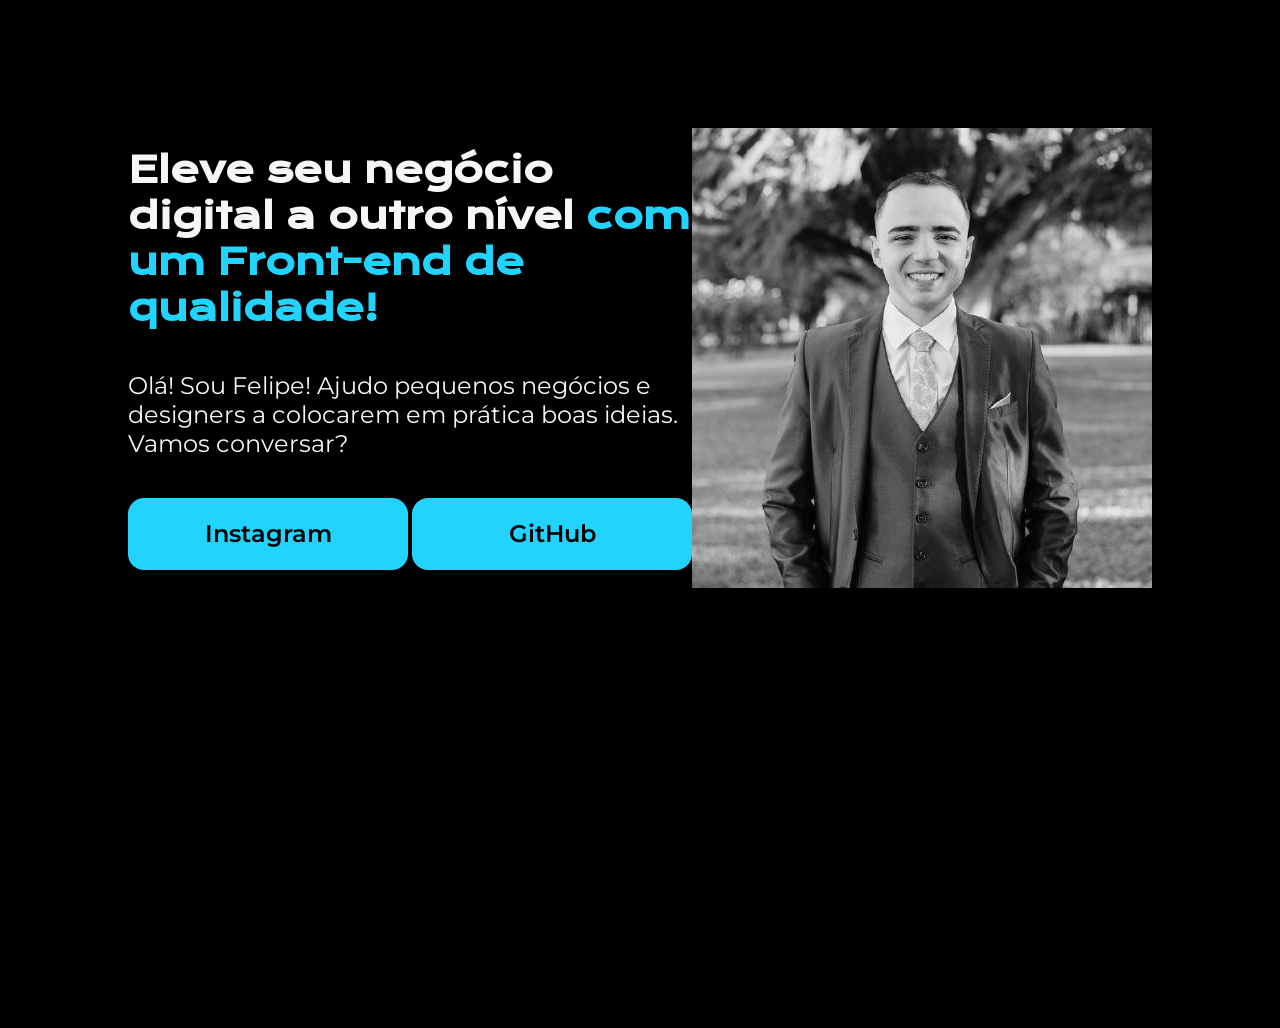
==== index.html @ fc51e9ee "first commit" ====
<!DOCTYPE html>
<html lang="pt-br">

<head>
    <meta charset="UTF-8">
    <meta name="viewport" content="width=device-width, initial-scale=1.0">
    <title>Meu Portfólio</title>
    <link rel="stylesheet" href="styles.css">
</head>

<body>
    <header> </header>
    <main class="apesentacao">
        <section class="apresentacao__conteudo">
            <h1 class="apresentacao__conteudo__titulo">Eleve seu negócio digital a outro nível <strong
                    class="titulo-destaque">com um Front-end de
                    qualidade!</strong>
            </h1>
            <p class="apresentacao__conteudo__texto">Olá! Sou Felipe! Ajudo pequenos negócios e designers a colocarem em
                prática boas ideias. Vamos conversar?
            </p>
            <div class="apresentacao__links">
                <a class="apesentacao__links__link" href="https://www.instagram.com/velocetechoficial/">Instagram</a>
                <a class="apesentacao__links__link" href="https://github.com/felipelwvargas-spec">GitHub</a>
            </div>
        </section>
        <img src="logo.png" alt="HTML Image">
    </main>
    <footer> </footer>



</body>

</html>
---- styles.css ----
@import url('https://fonts.googleapis.com/css2?family=Krona+One&family=Montserrat:ital,wght@0,100..900;1,100..900&display=swap');


* {
    margin: 0;
    padding: 0;
    box-sizing: border-box;
}

body {
    height: 100vh;
    box-sizing: border-box;
    background-color: #000000;
    color: #F6F6F6;
}

h1 {
    color: #F6F6F6;
}

.apesentacao {
    margin: 10% 10%;
    display: flex;
    flex-direction: line;
    align-items: center;
    justify-content: space-between;
}

.apresentacao__conteudo {
    width: 615px;
    display: flex;
    flex-direction: column;
    gap: 40px;

}

.apresentacao__conteudo__titulo {
    font-size: 36px;
    font-family: "Krona One", sans-serif;
}

.apresentacao__conteudo__texto {
    font-size: 24px;
    font-family: "Montserrat", sans-serif;
}

.apresentacao__links {
    display: flex;
    justify-content: space-between;
}

.apesentacao__links__link {
    background-color: #22D4FD;
    width: 280px;
    text-align: center;
    padding: 21.5px 0;
    border-radius: 16px;
    font-size: 24px;
    text-decoration: none;
    color: #000000;
    font-family: "Montserrat", sans-serif;
    font-weight: 600;
}

.titulo-destaque {
    color: #22D4FD;
}
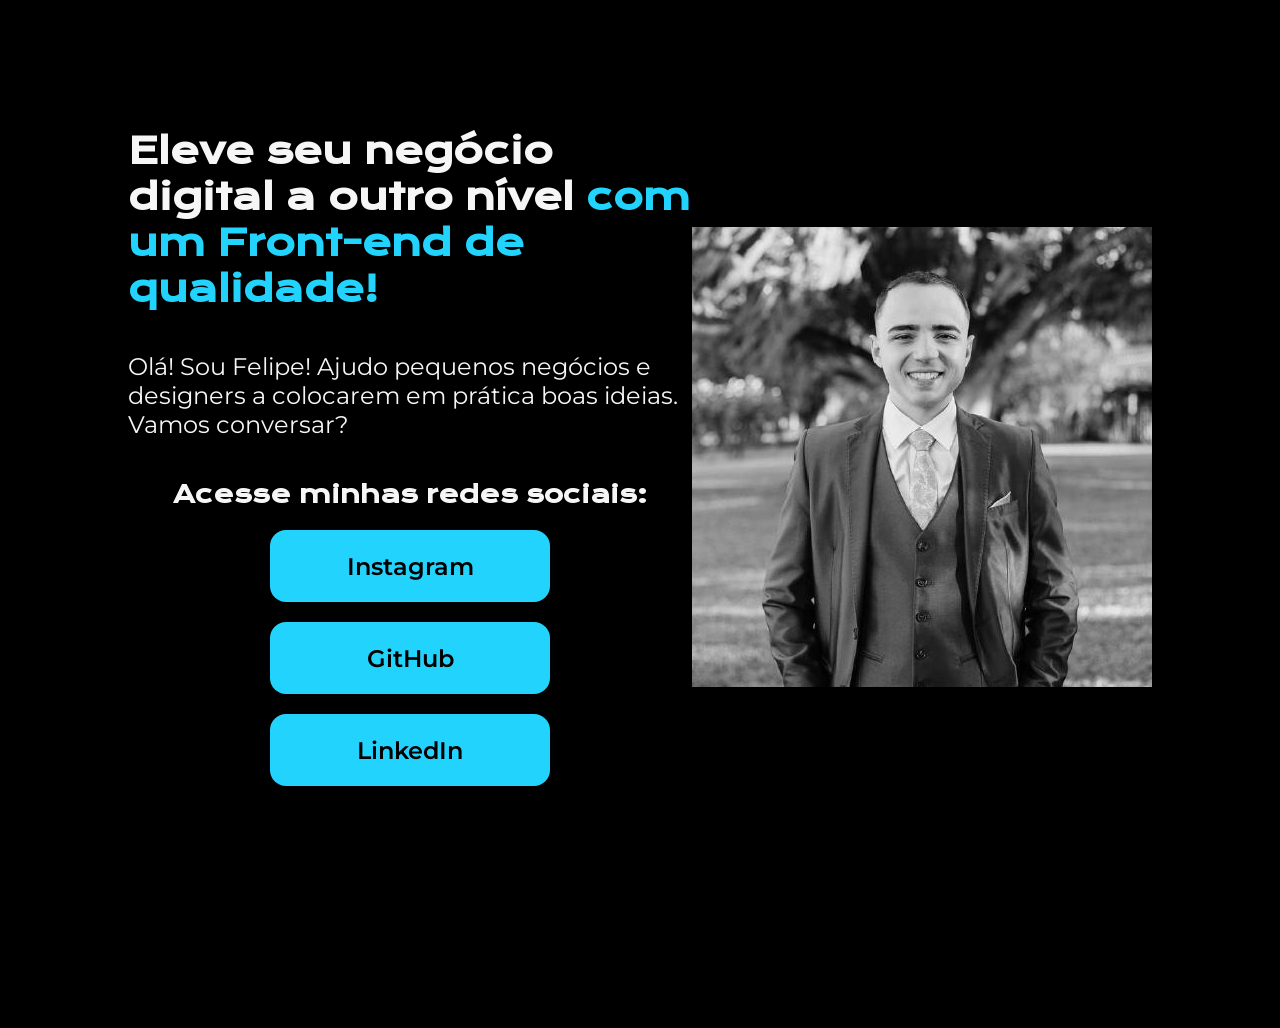
==== commit f07d9b7c: "Adicionar link" ====
--- a/index.html
+++ b/index.html
@@ -20,8 +20,11 @@
                 prática boas ideias. Vamos conversar?
             </p>
             <div class="apresentacao__links">
-                <a class="apesentacao__links__link" href="https://www.instagram.com/velocetechoficial/">Instagram</a>
+                <h2 class="apresentacao__links__titulo">Acesse minhas redes sociais:</h2>
+                <a class="apesentacao__links__link"
+                    href="https://www.instagram.com/felipewvargas?igsh=ZndsNXUxMmVxbWNw">Instagram</a>
                 <a class="apesentacao__links__link" href="https://github.com/felipelwvargas-spec">GitHub</a>
+                <a class="apesentacao__links__link" href="https://www.linkedin.com/in/felipelwvargas/">LinkedIn</a>
             </div>
         </section>
         <img src="logo.png" alt="HTML Image">
--- a/styles.css
+++ b/styles.css
@@ -47,6 +47,9 @@
 .apresentacao__links {
     display: flex;
     justify-content: space-between;
+    flex-direction: column;
+    gap: 20px;
+    align-items: center;
 }
 
 .apesentacao__links__link {
@@ -62,6 +65,12 @@
     font-weight: 600;
 }
 
+.apresentacao__links__titulo {
+    font-size: 24px;
+    font-family: "Krona One", sans-serif;
+    font-weight: 600;
+}
+
 .titulo-destaque {
     color: #22D4FD;
 }
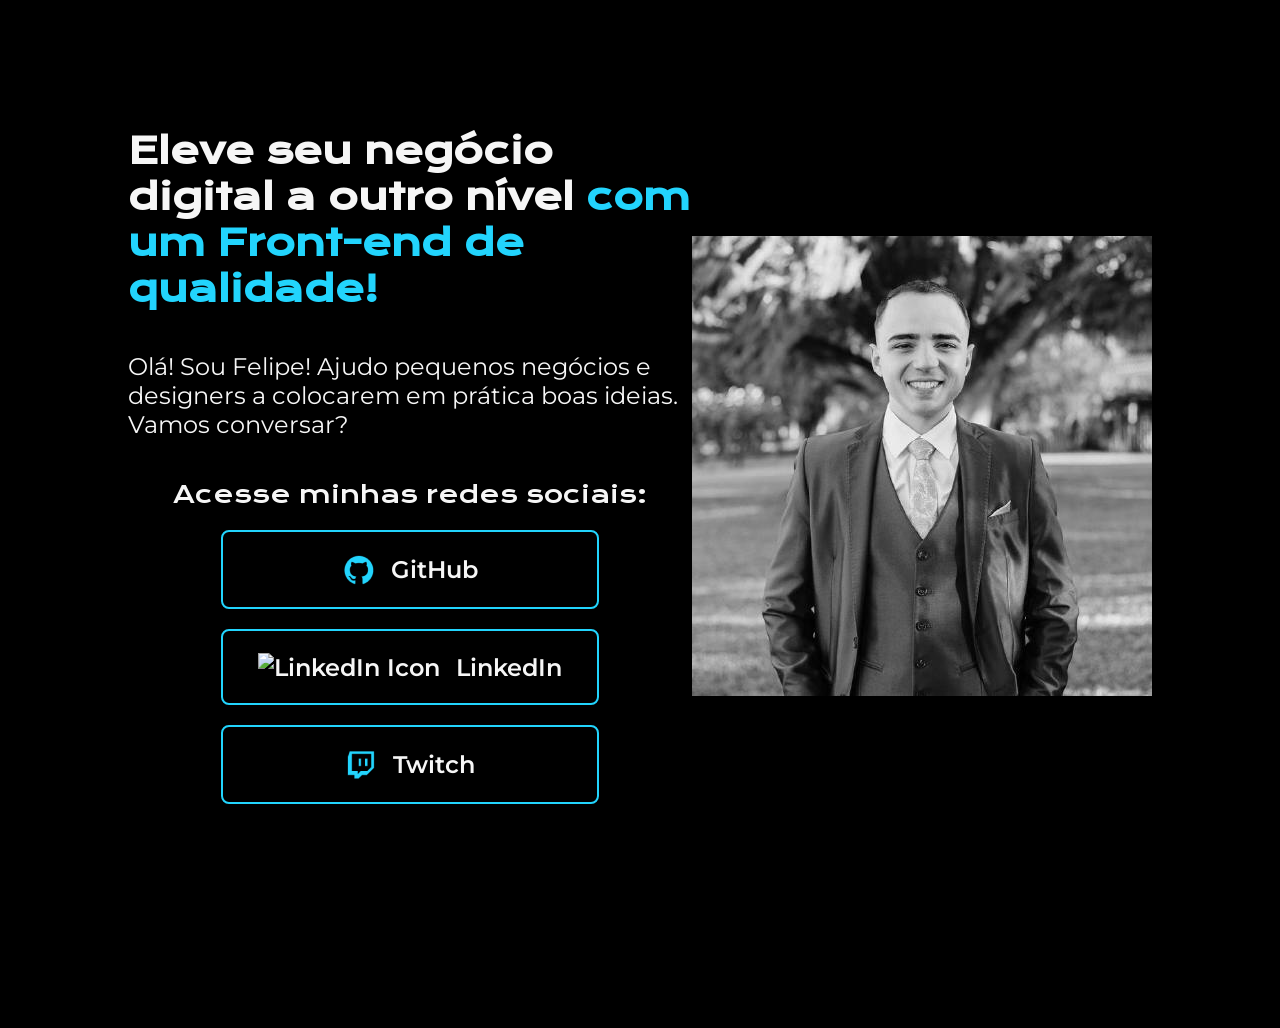
==== commit a46ca6d5: "Adicionar link" ====
--- a/index.html
+++ b/index.html
@@ -21,13 +21,19 @@
             </p>
             <div class="apresentacao__links">
                 <h2 class="apresentacao__links__titulo">Acesse minhas redes sociais:</h2>
+
+                <a class="apesentacao__links__link" href="https://github.com/felipelwvargas-spec">
+                    <img src="assets/Logo Github.png" alt="GitHub Icon" class="apresentacao__links__icon"> GitHub</a>
+                <a class="apesentacao__links__link" href="https://www.linkedin.com/in/felipelwvargas/">
+                    <img src="assets/Logo LinkedIn.png" alt="LinkedIn Icon" class="apresentacao__links__icon">
+                    LinkedIn</a>
                 <a class="apesentacao__links__link"
-                    href="https://www.instagram.com/felipewvargas?igsh=ZndsNXUxMmVxbWNw">Instagram</a>
-                <a class="apesentacao__links__link" href="https://github.com/felipelwvargas-spec">GitHub</a>
-                <a class="apesentacao__links__link" href="https://www.linkedin.com/in/felipelwvargas/">LinkedIn</a>
+                    href="https://www.instagram.com/felipewvargas?igsh=ZndsNXUxMmVxbWNw">
+                    <img src="assets/Logo Twitch.png" alt="Instagram Icon" class="apresentacao__links__icon">
+                    Twitch</a>
             </div>
         </section>
-        <img src="logo.png" alt="HTML Image">
+        <img src="assets/logo.png" alt="Felipe Image">
     </main>
     <footer> </footer>
 
--- a/styles.css
+++ b/styles.css
@@ -53,14 +53,19 @@
 }
 
 .apesentacao__links__link {
-    background-color: #22D4FD;
-    width: 280px;
+    /* background-color: #22D4FD; */
+    display: flex;
+    align-items: center;
+    justify-content: center;
+    gap: 16px;
+    width: 378px;
     text-align: center;
     padding: 21.5px 0;
-    border-radius: 16px;
+    border-radius: 8px;
+    border: 2px solid #22D4FD;
     font-size: 24px;
     text-decoration: none;
-    color: #000000;
+    color: #F6F6F6;
     font-family: "Montserrat", sans-serif;
     font-weight: 600;
 }
@@ -68,7 +73,7 @@
 .apresentacao__links__titulo {
     font-size: 24px;
     font-family: "Krona One", sans-serif;
-    font-weight: 600;
+    font-weight: 400;
 }
 
 .titulo-destaque {
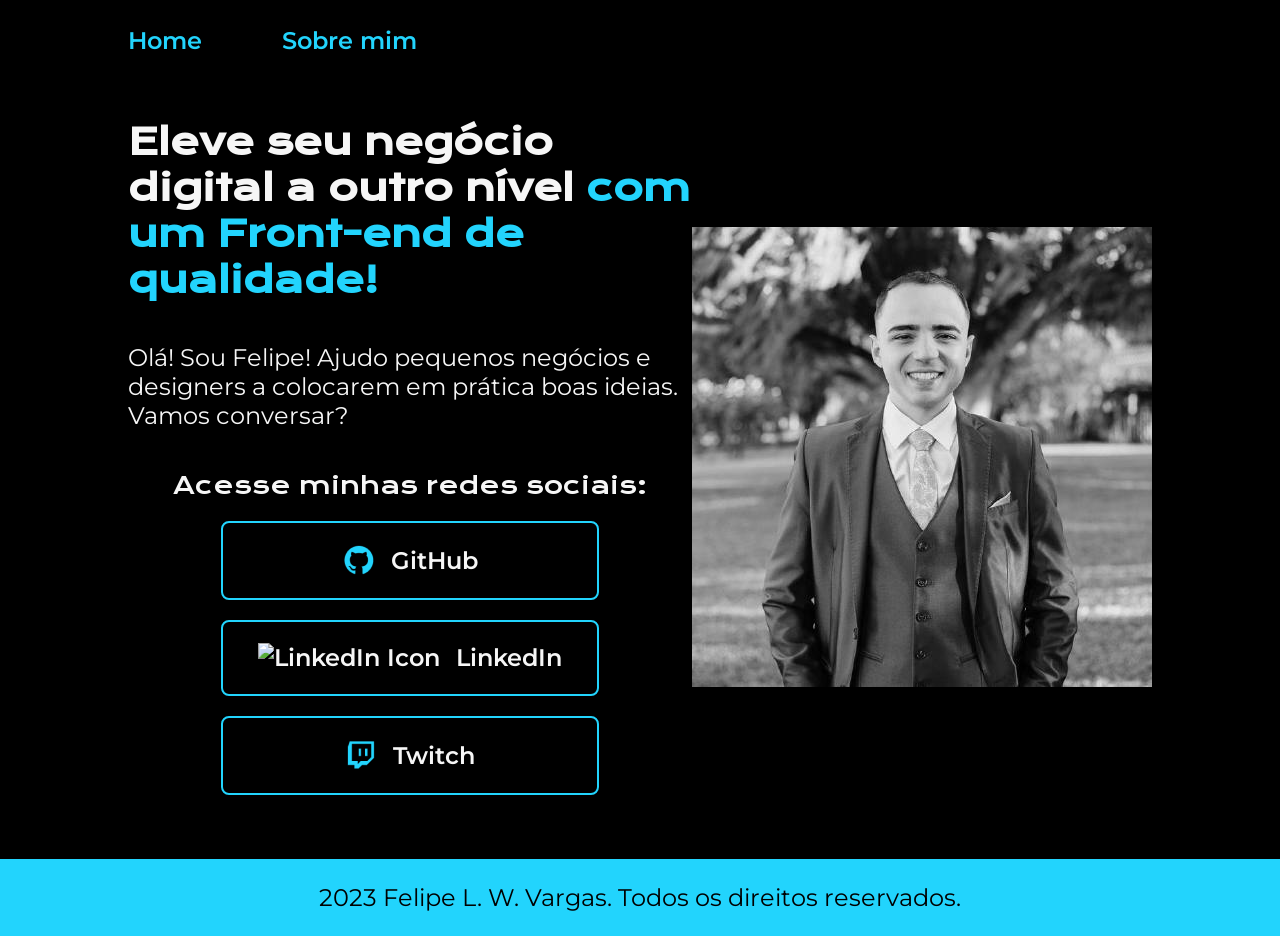
==== commit 87bd94c3: "Adicionar link" ====
--- a/index.html
+++ b/index.html
@@ -5,12 +5,18 @@
     <meta charset="UTF-8">
     <meta name="viewport" content="width=device-width, initial-scale=1.0">
     <title>Meu Portfólio</title>
-    <link rel="stylesheet" href="styles.css">
+    <link rel="stylesheet" href="styles/styles.css">
 </head>
 
 <body>
-    <header> </header>
-    <main class="apesentacao">
+    <header class="cabecalho">
+        <nav class="cabecalho__menu">
+            <a class="cabecalho__menu__link" href="index.html">Home</a>
+            <a class="cabecalho__menu__link" href="about.html">Sobre mim</a>
+        </nav>
+    </header>
+
+    <main class="apresentacao">
         <section class="apresentacao__conteudo">
             <h1 class="apresentacao__conteudo__titulo">Eleve seu negócio digital a outro nível <strong
                     class="titulo-destaque">com um Front-end de
@@ -33,9 +39,11 @@
                     Twitch</a>
             </div>
         </section>
-        <img src="assets/logo.png" alt="Felipe Image">
+        <img class="apresentacao__logo" src="assets/logo.png" alt="Felipe Image">
     </main>
-    <footer> </footer>
+    <footer class="rodape">
+        <p class="rodape__conteudo"> 2023 Felipe L. W. Vargas. Todos os direitos reservados.</p>
+    </footer>
 
 
 
--- a/styles/styles.css
+++ b/styles/styles.css
@@ -0,0 +1,120 @@
+@import url('https://fonts.googleapis.com/css2?family=Krona+One&family=Montserrat:ital,wght@0,100..900;1,100..900&display=swap');
+
+
+* {
+    margin: 0;
+    padding: 0;
+    box-sizing: border-box;
+}
+
+body {
+    /* height: 100vh; */
+    box-sizing: border-box;
+    background-color: #000000;
+    color: #F6F6F6;
+}
+
+h1 {
+    color: #F6F6F6;
+}
+
+.apresentacao {
+    padding: 5% 10%;
+    display: flex;
+    flex-direction: row;
+    align-items: center;
+    justify-content: space-between;
+}
+
+
+.apresentacao__conteudo {
+    width: 615px;
+    display: flex;
+    flex-direction: column;
+    gap: 40px;
+
+}
+
+.apresentacao__conteudo__titulo {
+    font-size: 36px;
+    font-family: "Krona One", sans-serif;
+}
+
+.apresentacao__conteudo__texto {
+    font-size: 24px;
+    font-family: "Montserrat", sans-serif;
+}
+
+.apresentacao__links {
+    display: flex;
+    justify-content: space-between;
+    flex-direction: column;
+    gap: 20px;
+    align-items: center;
+}
+
+.apesentacao__links__link {
+    /* background-color: #22D4FD; */
+    display: flex;
+    align-items: center;
+    justify-content: center;
+    gap: 16px;
+    width: 378px;
+    text-align: center;
+    padding: 21.5px 0;
+    border-radius: 8px;
+    border: 2px solid #22D4FD;
+    font-size: 24px;
+    text-decoration: none;
+    color: #F6F6F6;
+    font-family: "Montserrat", sans-serif;
+    font-weight: 600;
+
+}
+
+.apesentacao__links__link:hover {
+    background-color: #272727;
+    transition: 0.3s;
+}
+
+.apresentacao__links__titulo {
+    font-size: 24px;
+    font-family: "Krona One", sans-serif;
+    font-weight: 400;
+}
+
+.titulo-destaque {
+    color: #22D4FD;
+}
+
+footer {
+    padding: 24px;
+    background-color: #22D4FD;
+}
+
+.rodape__conteudo {
+    color: #000000;
+    font-family: "Montserrat", sans-serif;
+    font-size: 24px;
+    text-align: center;
+    font-weight: 400;
+}
+
+.cabecalho {
+    padding: 2% 0% 0% 10%;
+    display: flex;
+    justify-content: space-between;
+}
+
+.cabecalho__menu {
+    display: flex;
+    gap: 80px;
+}
+
+.cabecalho__menu__link {
+    color: #22D4FD;
+    font-family: "Montserrat", sans-serif;
+    font-weight: 600;
+    font-size: 24px;
+    text-decoration: none;
+}
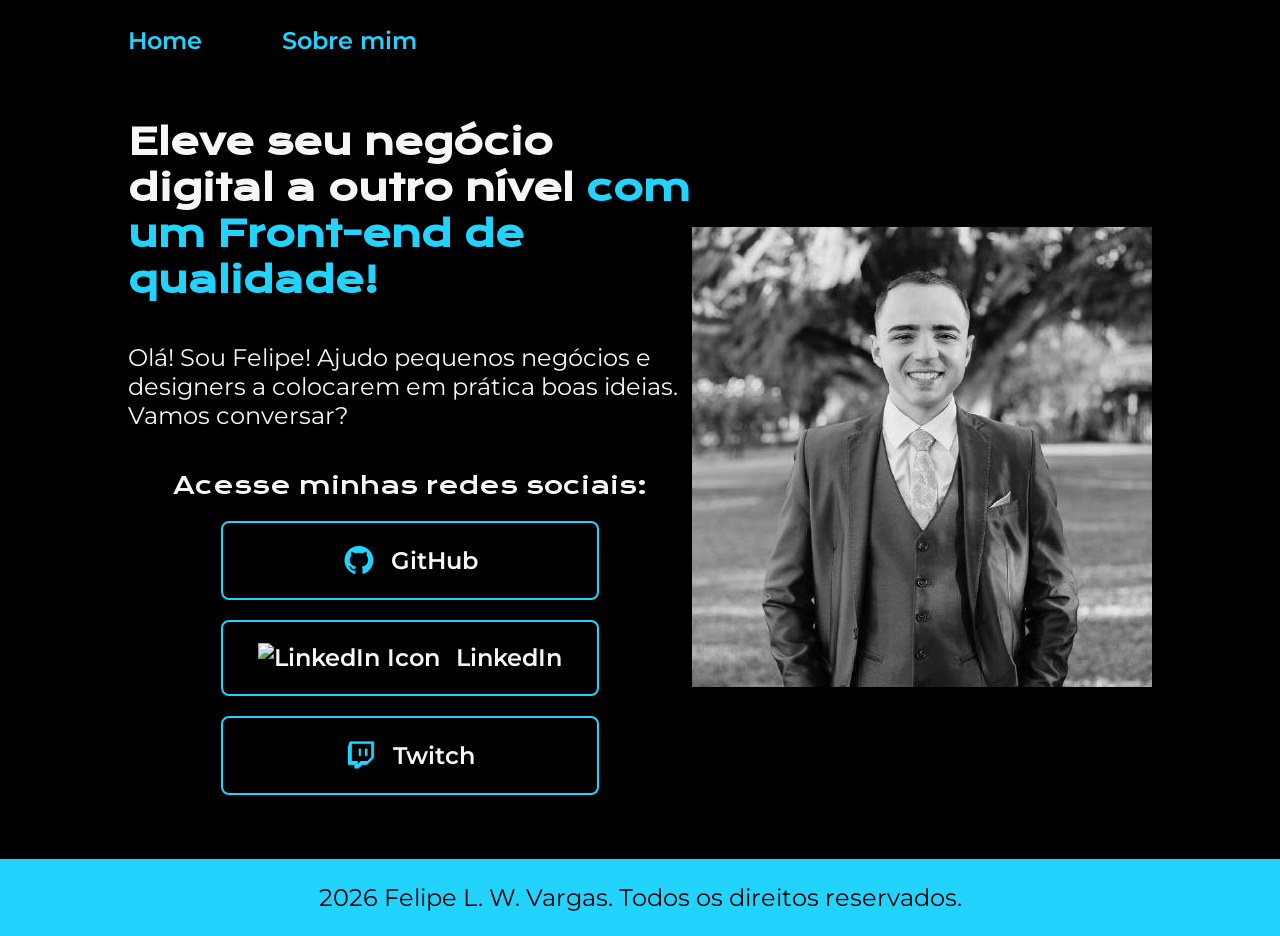
==== commit 37aff2d6: "variaveis css" ====
--- a/index.html
+++ b/index.html
@@ -42,7 +42,7 @@
         <img class="apresentacao__logo" src="assets/logo.png" alt="Felipe Image">
     </main>
     <footer class="rodape">
-        <p class="rodape__conteudo"> 2023 Felipe L. W. Vargas. Todos os direitos reservados.</p>
+        <p class="rodape__conteudo"> 2026 Felipe L. W. Vargas. Todos os direitos reservados.</p>
     </footer>
 
 
--- a/styles/styles.css
+++ b/styles/styles.css
@@ -1,5 +1,14 @@
 @import url('https://fonts.googleapis.com/css2?family=Krona+One&family=Montserrat:ital,wght@0,100..900;1,100..900&display=swap');
 
+:root {
+    --cor-primaria: #000000;
+    --cor-secundaria: #F6F6F6;
+    --cor-terciaria: #22D4FD;
+    --cor-quaternaria: #272727;
+
+    --fonte-primaria: 'Krona One', sans-serif;
+    --fonte-secundaria: 'Montserrat', sans-serif;
+}
 
 * {
     margin: 0;
@@ -10,12 +19,12 @@
 body {
     /* height: 100vh; */
     box-sizing: border-box;
-    background-color: #000000;
-    color: #F6F6F6;
+    background-color: var(--cor-primaria);
+    color: var(--cor-secundaria);
 }
 
 h1 {
-    color: #F6F6F6;
+    color: var(--cor-secundaria);
 }
 
 .apresentacao {
@@ -37,12 +46,12 @@
 
 .apresentacao__conteudo__titulo {
     font-size: 36px;
-    font-family: "Krona One", sans-serif;
+    font-family: var(--fonte-primaria);
 }
 
 .apresentacao__conteudo__texto {
     font-size: 24px;
-    font-family: "Montserrat", sans-serif;
+    font-family: var(--fonte-secundaria);
 }
 
 .apresentacao__links {
@@ -63,38 +72,38 @@
     text-align: center;
     padding: 21.5px 0;
     border-radius: 8px;
-    border: 2px solid #22D4FD;
+    border: 2px solid var(--cor-terciaria);
     font-size: 24px;
     text-decoration: none;
-    color: #F6F6F6;
-    font-family: "Montserrat", sans-serif;
+    color: var(--cor-secundaria);
+    font-family: var(--fonte-secundaria);
     font-weight: 600;
 
 }
 
 .apesentacao__links__link:hover {
-    background-color: #272727;
+    background-color: var(--cor-quaternaria);
     transition: 0.3s;
 }
 
 .apresentacao__links__titulo {
     font-size: 24px;
-    font-family: "Krona One", sans-serif;
+    font-family: var(--fonte-primaria);
     font-weight: 400;
 }
 
 .titulo-destaque {
-    color: #22D4FD;
+    color: var(--cor-terciaria);
 }
 
 footer {
     padding: 24px;
-    background-color: #22D4FD;
+    background-color: var(--cor-terciaria);
 }
 
 .rodape__conteudo {
-    color: #000000;
-    font-family: "Montserrat", sans-serif;
+    color: var(--cor-primaria);
+    font-family: var(--fonte-secundaria);
     font-size: 24px;
     text-align: center;
     font-weight: 400;
@@ -112,8 +121,8 @@
 }
 
 .cabecalho__menu__link {
-    color: #22D4FD;
-    font-family: "Montserrat", sans-serif;
+    color: var(--cor-terciaria);
+    font-family: var(--fonte-secundaria);
     font-weight: 600;
     font-size: 24px;
     text-decoration: none;
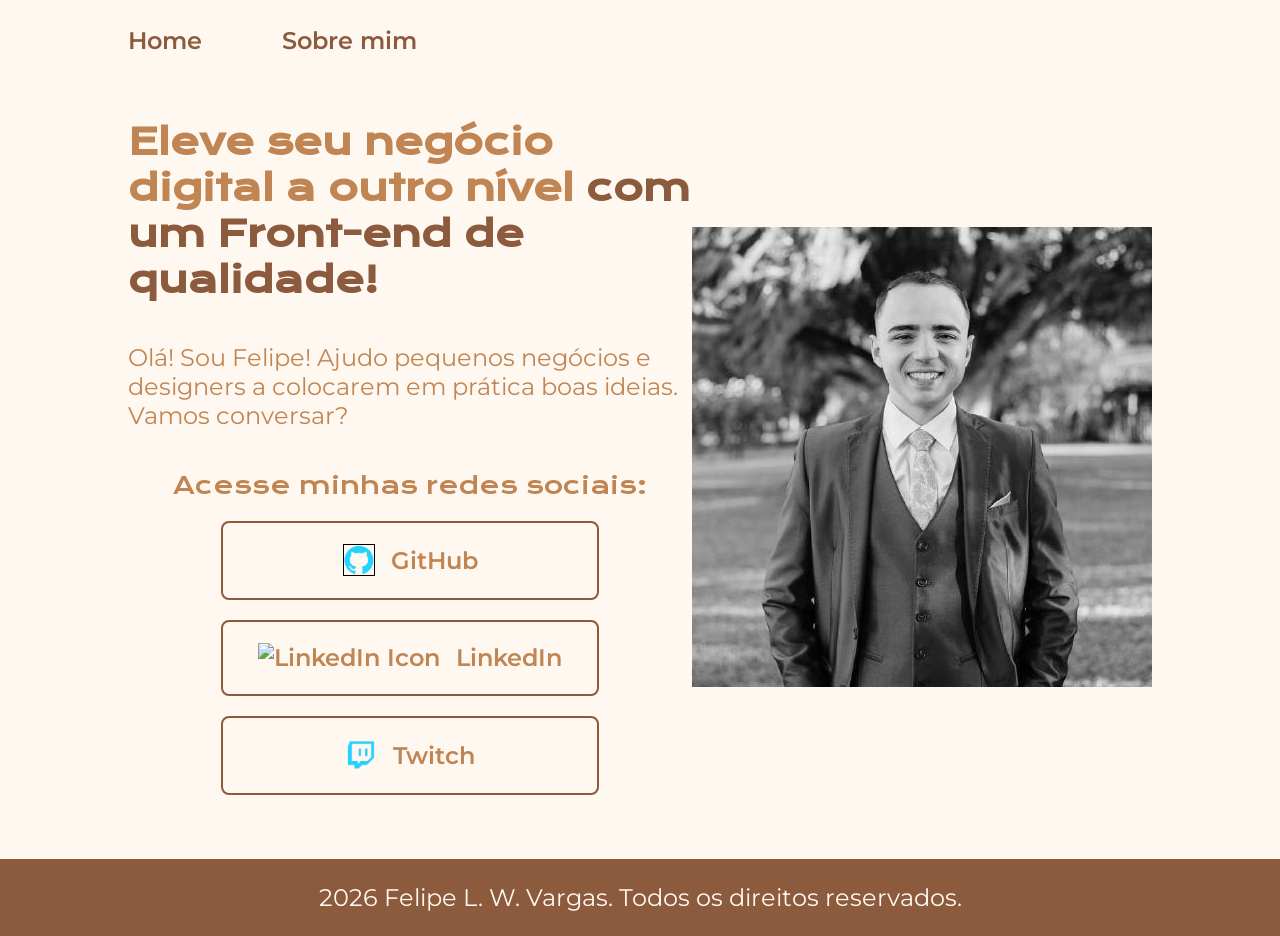
==== commit c8539fd0: "variaveis css" ====
--- a/index.html
+++ b/index.html
@@ -28,12 +28,12 @@
             <div class="apresentacao__links">
                 <h2 class="apresentacao__links__titulo">Acesse minhas redes sociais:</h2>
 
-                <a class="apesentacao__links__link" href="https://github.com/felipelwvargas-spec">
+                <a class="apresentacao__links__link" href="https://github.com/felipelwvargas-spec">
                     <img src="assets/Logo Github.png" alt="GitHub Icon" class="apresentacao__links__icon"> GitHub</a>
-                <a class="apesentacao__links__link" href="https://www.linkedin.com/in/felipelwvargas/">
+                <a class="apresentacao__links__link" href="https://www.linkedin.com/in/felipelwvargas/">
                     <img src="assets/Logo LinkedIn.png" alt="LinkedIn Icon" class="apresentacao__links__icon">
                     LinkedIn</a>
-                <a class="apesentacao__links__link"
+                <a class="apresentacao__links__link"
                     href="https://www.instagram.com/felipewvargas?igsh=ZndsNXUxMmVxbWNw">
                     <img src="assets/Logo Twitch.png" alt="Instagram Icon" class="apresentacao__links__icon">
                     Twitch</a>
--- a/styles/styles.css
+++ b/styles/styles.css
@@ -1,10 +1,10 @@
 @import url('https://fonts.googleapis.com/css2?family=Krona+One&family=Montserrat:ital,wght@0,100..900;1,100..900&display=swap');
 
 :root {
-    --cor-primaria: #000000;
-    --cor-secundaria: #F6F6F6;
-    --cor-terciaria: #22D4FD;
-    --cor-quaternaria: #272727;
+    --cor-primaria: #FFF8F0;
+    --cor-secundaria: #C08552;
+    --cor-terciaria: #8C5A3C;
+    --cor-quaternaria: #4B2E2B;
 
     --fonte-primaria: 'Krona One', sans-serif;
     --fonte-secundaria: 'Montserrat', sans-serif;
@@ -16,11 +16,17 @@
     box-sizing: border-box;
 }
 
+main {
+    flex: 1;
+}
+
 body {
-    /* height: 100vh; */
-    box-sizing: border-box;
+    min-height: 100vh;
+    display: flex;
+    flex-direction: column;
     background-color: var(--cor-primaria);
     color: var(--cor-secundaria);
+
 }
 
 h1 {
@@ -62,7 +68,7 @@
     align-items: center;
 }
 
-.apesentacao__links__link {
+.apresentacao__links__link {
     /* background-color: #22D4FD; */
     display: flex;
     align-items: center;
@@ -81,7 +87,7 @@
 
 }
 
-.apesentacao__links__link:hover {
+.apresentacao__links__link:hover {
     background-color: var(--cor-quaternaria);
     transition: 0.3s;
 }
@@ -96,7 +102,7 @@
     color: var(--cor-terciaria);
 }
 
-footer {
+.rodape {
     padding: 24px;
     background-color: var(--cor-terciaria);
 }
